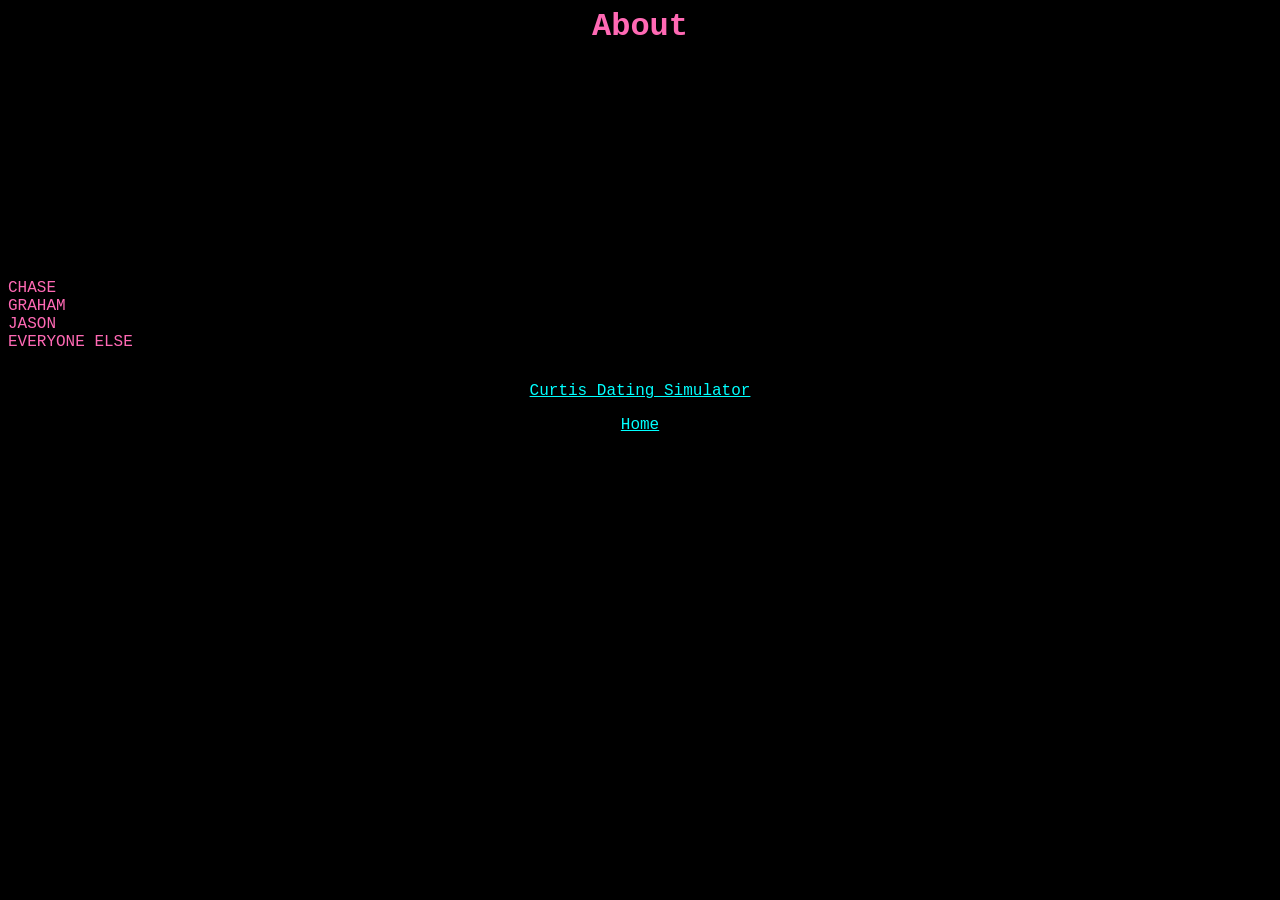
==== about.html @ c74c1b11 "Add files via upload" ====
<html><head><title>About</title><link rel="stylesheet" href="style.css"></head><body>
<h1>About</h1>
<marquee direction="up" height="300">
CHASE<br>GRAHAM<br>JASON<br>EVERYONE ELSE<br>
</marquee>
<p><a href="curtis.html">Curtis Dating Simulator</a></p>
<a href="index.html">Home</a>
</body></html>
---- style.css ----
body{
background:black;
color:hotpink;
font-family:Courier New, monospace;
text-align:center;
}
a{color:cyan;}
.rainbow{
animation:rainbow 3s infinite;
}
@keyframes rainbow{
0%{color:red;}20%{color:orange;}40%{color:yellow;}60%{color:green;}80%{color:blue;}100%{color:violet;}
}
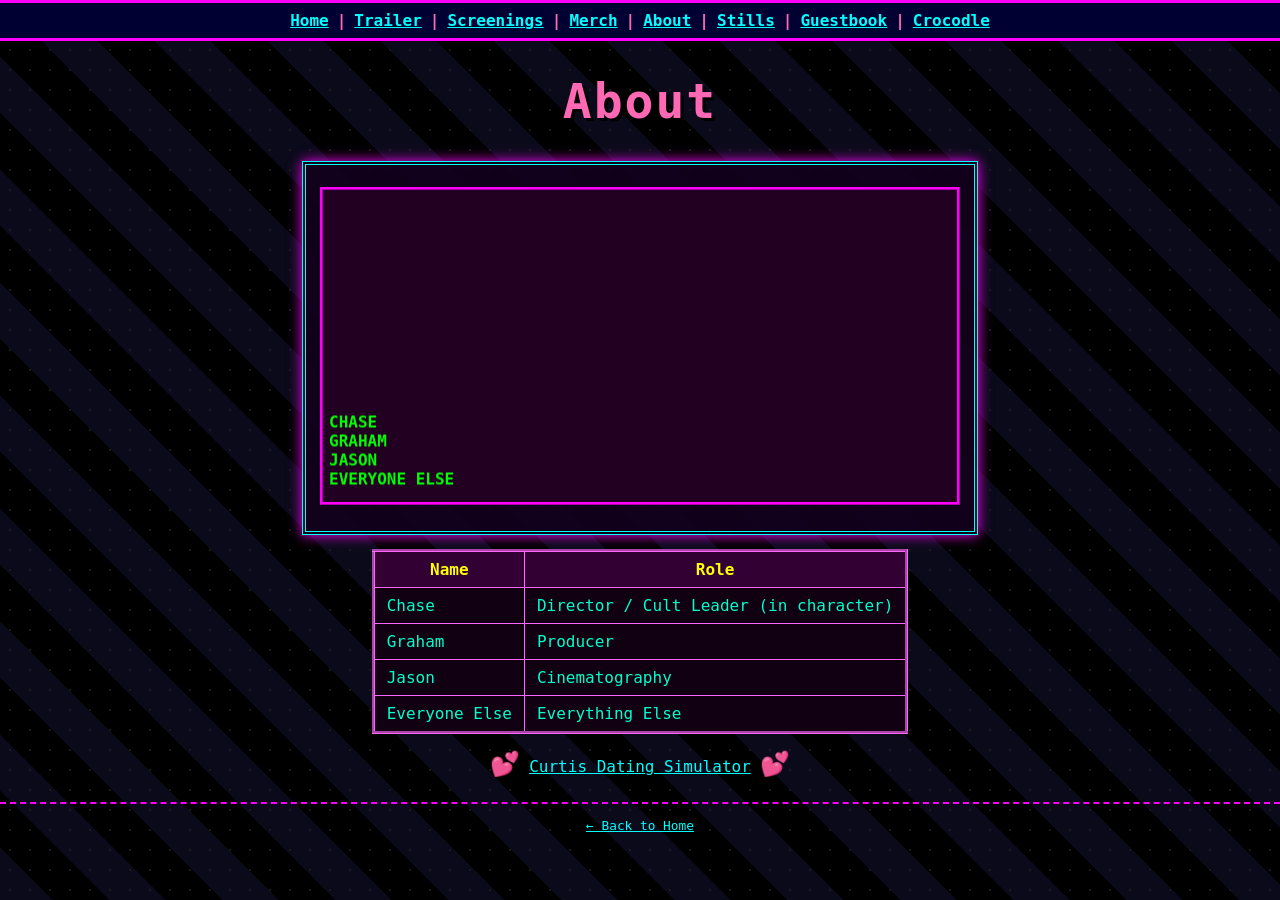
==== commit 44445419: "Add files via upload" ====
--- a/about.html
+++ b/about.html
@@ -1,8 +1,32 @@
-<html><head><title>About</title><link rel="stylesheet" href="style.css"></head><body>
-<h1>About</h1>
+<!DOCTYPE html>
+<html><head><title>About // Crocodile Dose</title><link rel="stylesheet" href="style.css"></head>
+<body>
+<center>
+<div class="navbar">
+<a href="index.html">Home</a>|<a href="trailer.html">Trailer</a>|<a href="screenings.html">Screenings</a>|<a href="merch.html">Merch</a>|<a href="about.html">About</a>|<a href="stills.html">Stills</a>|<a href="guestbook.html">Guestbook</a>|<a href="wordle.html">Crocodle</a>
+</div>
+
+<h1 class="rainbow">About</h1>
+
+<div class="box">
 <marquee direction="up" height="300">
 CHASE<br>GRAHAM<br>JASON<br>EVERYONE ELSE<br>
 </marquee>
-<p><a href="curtis.html">Curtis Dating Simulator</a></p>
-<a href="index.html">Home</a>
-</body></html>+</div>
+
+<table class="retro">
+<tr><th>Name</th><th>Role</th></tr>
+<tr><td>Chase</td><td>Director / Cult Leader (in character)</td></tr>
+<tr><td>Graham</td><td>Producer</td></tr>
+<tr><td>Jason</td><td>Cinematography</td></tr>
+<tr><td>Everyone Else</td><td>Everything Else</td></tr>
+</table>
+
+<p><span class="spin" style="font-size:1.5em;">💕</span> <a href="curtis.html">Curtis Dating Simulator</a> <span class="spin" style="font-size:1.5em;">💕</span></p>
+
+<footer class="retro-footer">
+<a href="index.html">← Back to Home</a>
+</footer>
+</center>
+<script src="script.js"></script>
+</body></html>
--- a/style.css
+++ b/style.css
@@ -1,13 +1,211 @@
+/* ============================================
+   CROCODILE DOSE — 1998 GEOCITIES EDITION
+   ============================================ */
+
 body{
-background:black;
-color:hotpink;
-font-family:Courier New, monospace;
-text-align:center;
-}
-a{color:cyan;}
+  background-color:#000000;
+  background-image:
+    radial-gradient(circle, #1a1a1a 1px, transparent 1px),
+    repeating-linear-gradient(45deg, #0a0a1a 0, #0a0a1a 40px, #000 40px, #000 80px);
+  background-size: 20px 20px, 113px 113px;
+  color:hotpink;
+  font-family: "Comic Sans MS", "Comic Sans", cursive, monospace;
+  text-align:center;
+  cursor: url('data:image/svg+xml;utf8,<svg xmlns="http://www.w3.org/2000/svg" width="24" height="24"><text y="18" font-size="20">🐊</text></svg>') 12 12, auto;
+  margin:0;
+  padding:0;
+}
+
+a{color:cyan; text-decoration:underline;}
+a:hover{color:yellow; background:magenta;}
+a:visited{color:#dd88ff;}
+
+/* ---------- HEADINGS ---------- */
 .rainbow{
-animation:rainbow 3s infinite;
+  font-size:3em;
+  text-shadow: 3px 3px 0 #000;
+  animation:rainbow 3s infinite, wiggle 1.2s ease-in-out infinite;
+  letter-spacing:2px;
 }
 @keyframes rainbow{
-0%{color:red;}20%{color:orange;}40%{color:yellow;}60%{color:green;}80%{color:blue;}100%{color:violet;}
-}+  0%{color:red;}20%{color:orange;}40%{color:yellow;}60%{color:lime;}80%{color:cyan;}100%{color:magenta;}
+}
+@keyframes wiggle{
+  0%,100%{transform:rotate(-2deg) scale(1);}
+  50%{transform:rotate(2deg) scale(1.03);}
+}
+
+/* ---------- BLINK (since <blink> is dead, long live CSS) ---------- */
+.blink{
+  animation: blink 1s step-start infinite;
+  color:yellow;
+  font-weight:bold;
+}
+@keyframes blink{
+  50%{ visibility:hidden; }
+}
+
+/* ---------- MARQUEES ---------- */
+marquee{
+  background:#220022;
+  border:3px ridge magenta;
+  padding:6px;
+  color:#0f0;
+  font-weight:bold;
+  margin:8px auto;
+  max-width:700px;
+}
+
+/* ---------- CONTAINERS / TABLES (classic geocities boxing) ---------- */
+.box{
+  border:4px double #00ffff;
+  background:rgba(20,0,30,0.85);
+  max-width:640px;
+  margin:14px auto;
+  padding:14px;
+  box-shadow:0 0 12px #ff00ff;
+}
+table.retro{
+  margin:14px auto;
+  border-collapse:collapse;
+  background:#110011;
+  border:3px outset #ff66ff;
+}
+table.retro td, table.retro th{
+  border:1px solid #ff66ff;
+  padding:8px 12px;
+  color:#00ffcc;
+}
+table.retro th{
+  background:#330033;
+  color:yellow;
+}
+
+/* ---------- NAV BAR ---------- */
+.navbar{
+  background:#000033;
+  border-top:3px solid #ff00ff;
+  border-bottom:3px solid #ff00ff;
+  padding:8px;
+  margin-bottom:10px;
+  font-weight:bold;
+}
+.navbar a{ margin:0 8px; }
+
+/* ---------- HIT COUNTER ---------- */
+.counter-wrap{
+  display:inline-block;
+  background:#000;
+  border:2px inset #888;
+  padding:6px 10px;
+  margin:10px auto;
+}
+.counter-digits{
+  font-family:"Courier New", monospace;
+  background:#000;
+  color:#0f0;
+  letter-spacing:4px;
+  font-size:1.6em;
+  padding:2px 8px;
+  border:1px solid #0f0;
+}
+.counter-label{
+  font-size:0.7em;
+  color:#aaa;
+  display:block;
+}
+
+/* ---------- BADGES (best viewed in, webring, etc) ---------- */
+.badge-row{
+  display:flex;
+  flex-wrap:wrap;
+  justify-content:center;
+  gap:10px;
+  margin:16px auto;
+  max-width:700px;
+}
+.badge{
+  background:linear-gradient(180deg,#333,#000);
+  border:2px solid #0ff;
+  color:#0ff;
+  font-size:0.75em;
+  padding:6px 10px;
+  font-family:"Courier New", monospace;
+}
+
+/* ---------- SPARKLES / STARS ---------- */
+.sparkle{
+  position:fixed;
+  pointer-events:none;
+  font-size:18px;
+  animation: sparkle-fall linear forwards;
+  z-index:9999;
+}
+@keyframes sparkle-fall{
+  0%{ transform:translateY(0) rotate(0deg); opacity:1; }
+  100%{ transform:translateY(40px) rotate(360deg); opacity:0; }
+}
+
+/* ---------- SPINNING / DANCING ICONS ---------- */
+.spin{ display:inline-block; animation:spin 2s linear infinite; }
+@keyframes spin{ from{transform:rotate(0deg);} to{transform:rotate(360deg);} }
+
+.dance{ display:inline-block; animation:dance 0.6s ease-in-out infinite; }
+@keyframes dance{
+  0%,100%{ transform:translateY(0) rotate(-8deg); }
+  50%{ transform:translateY(-14px) rotate(8deg); }
+}
+
+.flame{ display:inline-block; animation:flame 0.4s ease-in-out infinite alternate; }
+@keyframes flame{
+  0%{ transform:scale(1) skewX(-3deg); }
+  100%{ transform:scale(1.1) skewX(3deg); }
+}
+
+/* ---------- CONSTRUCTION STRIPE BAR ---------- */
+.construction-bar{
+  height:26px;
+  max-width:640px;
+  margin:14px auto;
+  background:repeating-linear-gradient(45deg,#ffcc00,#ffcc00 12px,#000 12px,#000 24px);
+  animation:barmove 1s linear infinite;
+  border:2px solid #000;
+}
+@keyframes barmove{
+  from{ background-position:0 0; }
+  to{ background-position:34px 0; }
+}
+
+/* ---------- GUESTBOOK ---------- */
+textarea, input[type=text]{
+  font-family:"Comic Sans MS", cursive;
+  background:#000;
+  color:#0f0;
+  border:2px inset #0f0;
+}
+button, input[type=submit]{
+  font-family:"Comic Sans MS", cursive;
+  background:linear-gradient(180deg,#ff66ff,#990099);
+  color:#fff;
+  border:2px outset #ff66ff;
+  padding:6px 14px;
+  font-weight:bold;
+  cursor:pointer;
+}
+button:hover, input[type=submit]:hover{ background:linear-gradient(180deg,#ff99ff,#cc00cc); }
+
+.gb-entry{
+  text-align:left;
+  border-bottom:1px dashed #ff66ff;
+  padding:6px 4px;
+  color:#00ffcc;
+}
+.gb-entry b{ color:yellow; }
+
+footer.retro-footer{
+  margin-top:24px;
+  padding:14px;
+  font-size:0.8em;
+  color:#888;
+  border-top:2px dashed #ff00ff;
+}
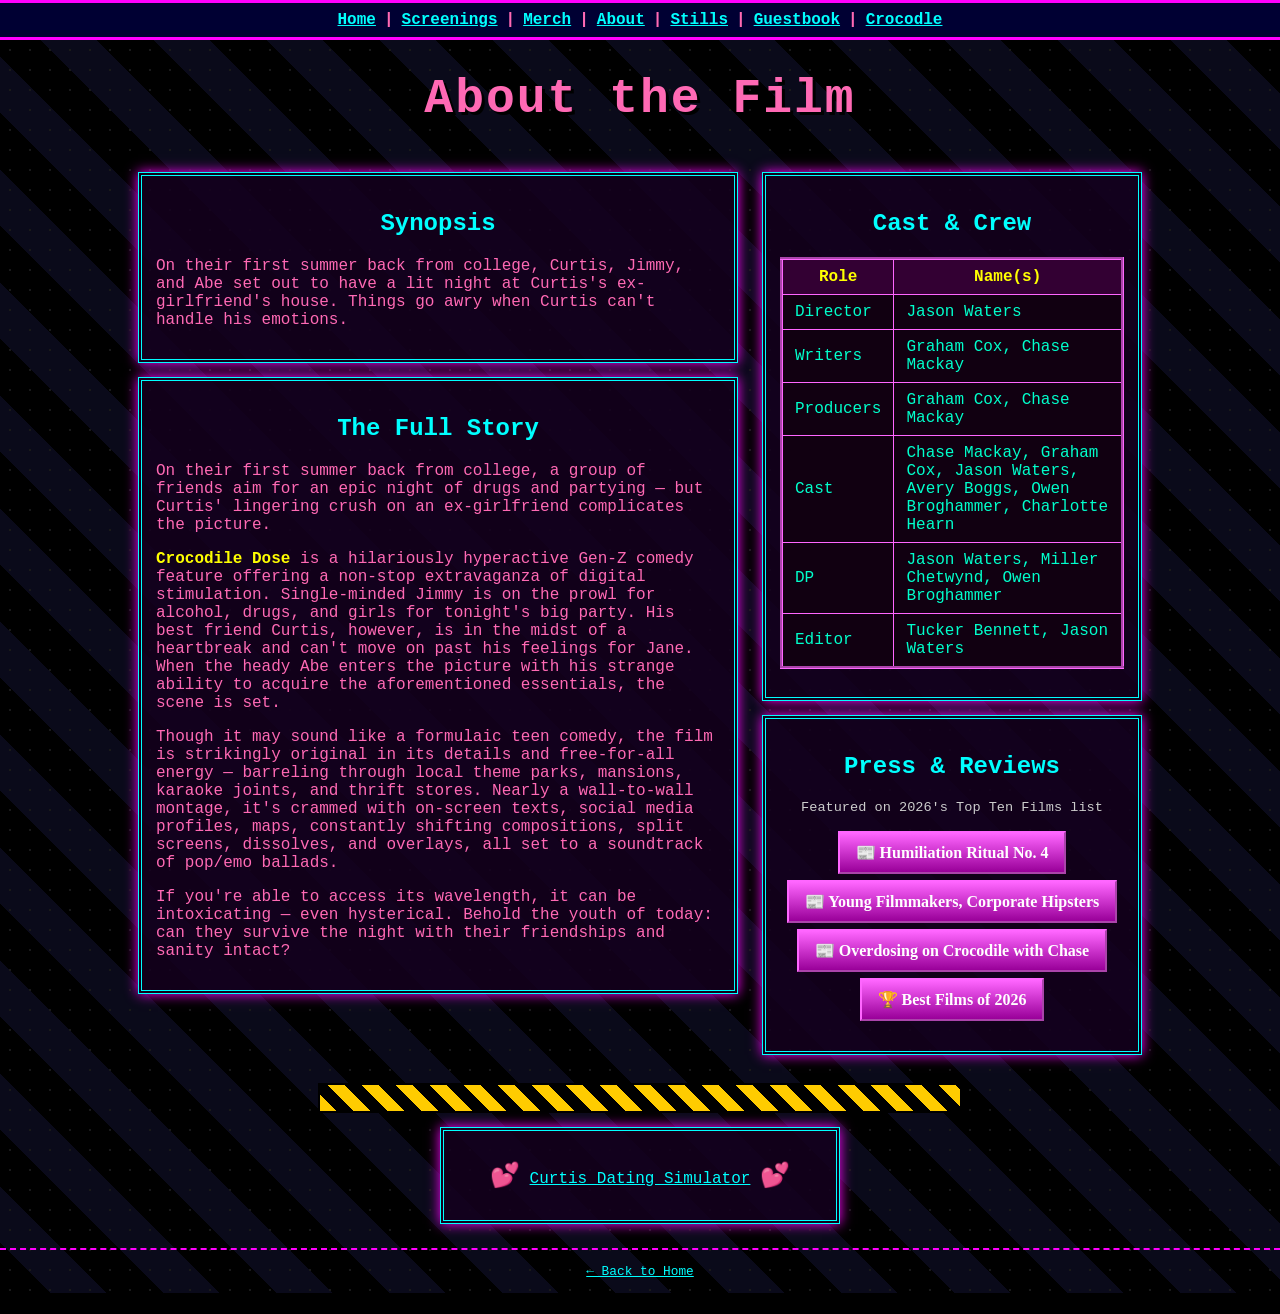
==== commit a13180a3: "Add files via upload" ====
--- a/about.html
+++ b/about.html
@@ -3,26 +3,61 @@
 <body>
 <center>
 <div class="navbar">
-<a href="index.html">Home</a>|<a href="trailer.html">Trailer</a>|<a href="screenings.html">Screenings</a>|<a href="merch.html">Merch</a>|<a href="about.html">About</a>|<a href="stills.html">Stills</a>|<a href="guestbook.html">Guestbook</a>|<a href="wordle.html">Crocodle</a>
+<a href="index.html">Home</a>|<a href="screenings.html">Screenings</a>|<a href="merch.html">Merch</a>|<a href="about.html">About</a>|<a href="stills.html">Stills</a>|<a href="guestbook.html">Guestbook</a>|<a href="wordle.html">Crocodle</a>
 </div>
 
-<h1 class="rainbow">About</h1>
+<h1 class="rainbow">About the Film</h1>
+
+<div class="about-columns">
+
+<div class="about-col-main">
+<div class="box">
+<h2 style="color:#0ff;">Synopsis</h2>
+<p style="text-align:left;">On their first summer back from college, Curtis, Jimmy, and Abe set out to have a lit night at Curtis's ex-girlfriend's house. Things go awry when Curtis can't handle his emotions.</p>
+</div>
+
+<div class="box" style="text-align:left;">
+<h2 style="color:#0ff; text-align:center;">The Full Story</h2>
+<p>On their first summer back from college, a group of friends aim for an epic night of drugs and partying — but Curtis' lingering crush on an ex-girlfriend complicates the picture.</p>
+<p><span class="blink">Crocodile Dose</span> is a hilariously hyperactive Gen-Z comedy feature offering a non-stop extravaganza of digital stimulation. Single-minded Jimmy is on the prowl for alcohol, drugs, and girls for tonight's big party. His best friend Curtis, however, is in the midst of a heartbreak and can't move on past his feelings for Jane. When the heady Abe enters the picture with his strange ability to acquire the aforementioned essentials, the scene is set.</p>
+<p>Though it may sound like a formulaic teen comedy, the film is strikingly original in its details and free-for-all energy — barreling through local theme parks, mansions, karaoke joints, and thrift stores. Nearly a wall-to-wall montage, it's crammed with on-screen texts, social media profiles, maps, constantly shifting compositions, split screens, dissolves, and overlays, all set to a soundtrack of pop/emo ballads.</p>
+<p>If you're able to access its wavelength, it can be intoxicating — even hysterical. Behold the youth of today: can they survive the night with their friendships and sanity intact?</p>
+</div>
+</div>
+
+<div class="about-col-side">
+<div class="box">
+<h2 style="color:#0ff;">Cast &amp; Crew</h2>
+<table class="retro">
+<tr><th>Role</th><th>Name(s)</th></tr>
+<tr><td>Director</td><td>Jason Waters</td></tr>
+<tr><td>Writers</td><td>Graham Cox, Chase Mackay</td></tr>
+<tr><td>Producers</td><td>Graham Cox, Chase Mackay</td></tr>
+<tr><td>Cast</td><td>Chase Mackay, Graham Cox, Jason Waters, Avery Boggs, Owen Broghammer, Charlotte Hearn</td></tr>
+<tr><td>DP</td><td>Jason Waters, Miller Chetwynd, Owen Broghammer</td></tr>
+<tr><td>Editor</td><td>Tucker Bennett, Jason Waters</td></tr>
+</table>
+</div>
 
 <div class="box">
-<marquee direction="up" height="300">
-CHASE<br>GRAHAM<br>JASON<br>EVERYONE ELSE<br>
-</marquee>
+<h2 style="color:#0ff;">Press &amp; Reviews</h2>
+<p style="font-size:0.85em; color:#ccc;">Featured on 2026's Top Ten Films list</p>
+<p>
+<a href="https://open.substack.com/pub/aclight/p/humiliation-ritual-no-4-pt-1-crocodile?utm_campaign=post&utm_medium=web" target="_blank" class="nobudge-btn" style="display:block; margin:6px auto; width:fit-content;">📰 Humiliation Ritual No. 4</a>
+<a href="https://open.substack.com/pub/vintageviolence/p/young-filmmakers-corporate-hipsters?r=6uu09s&utm_campaign=post&utm_medium=web" target="_blank" class="nobudge-btn" style="display:block; margin:6px auto; width:fit-content;">📰 Young Filmmakers, Corporate Hipsters</a>
+<a href="https://open.substack.com/pub/sunnipetals/p/overdosing-on-crocodile-with-chase?r=6uu09s&utm_campaign=post&utm_medium=web" target="_blank" class="nobudge-btn" style="display:block; margin:6px auto; width:fit-content;">📰 Overdosing on Crocodile with Chase</a>
+<a href="https://open.substack.com/pub/vintageviolence/p/the-best-films-of-2026?r=6uu09s&utm_campaign=post&utm_medium=web" target="_blank" class="nobudge-btn" style="display:block; margin:6px auto; width:fit-content;">🏆 Best Films of 2026</a>
+</p>
+</div>
 </div>
 
-<table class="retro">
-<tr><th>Name</th><th>Role</th></tr>
-<tr><td>Chase</td><td>Director / Cult Leader (in character)</td></tr>
-<tr><td>Graham</td><td>Producer</td></tr>
-<tr><td>Jason</td><td>Cinematography</td></tr>
-<tr><td>Everyone Else</td><td>Everything Else</td></tr>
-</table>
+</div>
 
+<div class="construction-bar"></div>
+
+<div class="box" style="max-width:400px;">
 <p><span class="spin" style="font-size:1.5em;">💕</span> <a href="curtis.html">Curtis Dating Simulator</a> <span class="spin" style="font-size:1.5em;">💕</span></p>
+</div>
 
 <footer class="retro-footer">
 <a href="index.html">← Back to Home</a>
--- a/style.css
+++ b/style.css
@@ -60,10 +60,11 @@
 .box{
   border:4px double #00ffff;
   background:rgba(20,0,30,0.85);
-  max-width:640px;
+  max-width:800px;
   margin:14px auto;
   padding:14px;
   box-shadow:0 0 12px #ff00ff;
+  box-sizing:border-box;
 }
 table.retro{
   margin:14px auto;
@@ -80,6 +81,240 @@
   background:#330033;
   color:yellow;
 }
+
+video{
+  max-width:100%;
+  height:auto;
+}
+
+/* ---------- ABOUT PAGE COLUMNS ---------- */
+.about-columns{
+  display:flex;
+  flex-wrap:wrap;
+  justify-content:center;
+  align-items:flex-start;
+  gap:24px;
+  max-width:1100px;
+  width:94%;
+  margin:14px auto;
+}
+.about-col-main{ flex:1 1 480px; max-width:600px; }
+.about-col-side{ flex:1 1 320px; max-width:380px; }
+
+/* ---------- STILLS GALLERY ---------- */
+.stills-grid{
+  display:grid;
+  grid-template-columns:repeat(3, 1fr);
+  gap:16px;
+  max-width:900px;
+  margin:16px auto;
+  padding:0 10px;
+}
+.still-thumb{
+  border:3px solid #ff66ff;
+  border-radius:8px;
+  overflow:hidden;
+  cursor:pointer;
+  box-shadow:0 0 12px 2px rgba(255,0,255,0.5);
+  transition: transform 0.2s ease, box-shadow 0.2s ease;
+}
+.still-thumb:hover{
+  transform:scale(1.05);
+  box-shadow:0 0 20px 4px rgba(0,255,255,0.75);
+}
+.still-thumb img{
+  width:100%;
+  height:180px;
+  object-fit:cover;
+  display:block;
+}
+@media (max-width:700px){
+  .stills-grid{ grid-template-columns:repeat(2,1fr); }
+}
+
+.lightbox-overlay{
+  display:none;
+  position:fixed;
+  top:0; left:0; right:0; bottom:0;
+  background:rgba(0,0,0,0.92);
+  z-index:9999;
+  align-items:center;
+  justify-content:center;
+  flex-direction:column;
+  cursor:zoom-out;
+}
+.lightbox-overlay.active{ display:flex; }
+.lightbox-overlay img{
+  max-width:90vw;
+  max-height:80vh;
+  border:4px double #00ffff;
+  box-shadow:0 0 30px 8px rgba(255,0,255,0.7);
+  cursor:default;
+}
+.lightbox-close{
+  color:#0ff;
+  font-family:"Courier New", monospace;
+  font-weight:bold;
+  font-size:1.2em;
+  margin-bottom:16px;
+  cursor:pointer;
+  padding:8px 16px;
+  border:2px solid #0ff;
+  background:#000;
+}
+.lightbox-close:hover{ background:#0ff; color:#000; }
+
+/* ---------- MERCH GRID ---------- */
+.merch-grid{
+  display:grid;
+  grid-template-columns:repeat(4, 1fr);
+  gap:20px;
+  max-width:960px;
+  margin:20px auto;
+  padding:0 10px;
+}
+.merch-item{
+  background:#ffd6ec;
+  border:3px solid #ff66ff;
+  border-radius:10px;
+  padding:14px 10px 16px;
+  box-shadow:0 0 14px 2px rgba(255,0,255,0.55);
+  transition: transform 0.25s ease, box-shadow 0.25s ease;
+  position:relative;
+  z-index:1;
+}
+.merch-item:hover{
+  transform:scale(1.04);
+  box-shadow:0 0 26px 6px rgba(0,255,255,0.75);
+  z-index:5;
+}
+.merch-item img{
+  width:100%;
+  height:auto;
+  display:block;
+  border-radius:6px;
+  filter: drop-shadow(0 0 10px rgba(255,255,255,0.85));
+  transition: transform 0.25s ease, filter 0.25s ease;
+}
+.merch-item:hover img{
+  transform:scale(1.18);
+  filter: drop-shadow(0 0 18px rgba(255,255,255,1));
+}
+.merch-name{
+  margin-top:10px;
+  font-size:0.85em;
+  font-weight:bold;
+  color:#990099;
+  font-family:"Comic Sans MS", cursive;
+}
+@media (max-width:700px){
+  .merch-grid{ grid-template-columns:repeat(2,1fr); }
+}
+
+/* ---------- MERCH SCROLL COLUMN ---------- */
+.merch-col{
+  display:flex;
+  flex-direction:column;
+  align-items:center;
+  gap:10px;
+  flex:0 0 240px;
+}
+.merch-banner{
+  background:linear-gradient(180deg,#ff66ff,#990099);
+  border:2px solid #0ff;
+  color:yellow;
+  font-weight:bold;
+  font-size:0.85em;
+  padding:6px 10px;
+  white-space:nowrap;
+}
+.merch-col-link{
+  display:flex;
+  flex-direction:column;
+  align-items:center;
+  gap:10px;
+  text-decoration:none;
+}
+.merch-scroll-box{
+  width:220px;
+  height:600px;
+  position:relative;
+  overflow:visible;
+  clip-path: inset(0 -70px 0 -70px);
+  border:4px double #00ffff;
+  background:#ffd6ec;
+  box-shadow:0 0 12px #ff00ff;
+}
+.merch-scroll-track{
+  display:flex;
+  flex-direction:column;
+  align-items:center;
+  gap:60px;
+  padding:40px 0;
+  position:relative;
+  will-change: transform;
+}
+.merch-scroll-track img{
+  width:170px;
+  height:auto;
+  display:block;
+  filter: drop-shadow(0 0 10px red);
+  animation: rainbowglow 4s linear infinite;
+}
+.merch-scroll-track img:nth-child(2n){ animation-delay: -1s; }
+.merch-scroll-track img:nth-child(3n){ animation-delay: -2s; }
+.merch-scroll-track img:nth-child(4n){ animation-delay: -3s; }
+@keyframes rainbowglow{
+  0%{ filter: drop-shadow(0 0 10px red); }
+  16.6%{ filter: drop-shadow(0 0 10px orange); }
+  33.3%{ filter: drop-shadow(0 0 10px yellow); }
+  50%{ filter: drop-shadow(0 0 10px lime); }
+  66.6%{ filter: drop-shadow(0 0 10px cyan); }
+  83.3%{ filter: drop-shadow(0 0 10px blue); }
+  100%{ filter: drop-shadow(0 0 10px magenta); }
+}
+
+.box:has(video){
+  width:fit-content;
+  max-width:100%;
+}
+
+/* ---------- HOMEPAGE COLUMNS ---------- */
+.homepage-columns{
+  display:flex;
+  flex-wrap:wrap;
+  justify-content:center;
+  align-items:flex-start;
+  gap:30px;
+  max-width:1400px;
+  width:94%;
+  margin:14px auto;
+}
+.poster-col{
+  display:flex;
+  flex-direction:column;
+  align-items:center;
+  gap:10px;
+  flex:0 0 240px;
+}
+.poster-img{
+  width:100%;
+  max-width:280px;
+  border:4px double #00ffff;
+  box-shadow:0 0 12px #ff00ff;
+}
+.nobudge-btn{
+  display:inline-block;
+  background:linear-gradient(180deg,#ff66ff,#990099);
+  color:#fff !important;
+  border:2px outset #ff66ff;
+  padding:10px 16px;
+  font-weight:bold;
+  text-decoration:none;
+  font-family:"Comic Sans MS", cursive;
+}
+.nobudge-btn:hover{ background:linear-gradient(180deg,#ff99ff,#cc00cc); }
+.content-col{ flex:0 1 800px; max-width:800px; }
 
 /* ---------- NAV BAR ---------- */
 .navbar{
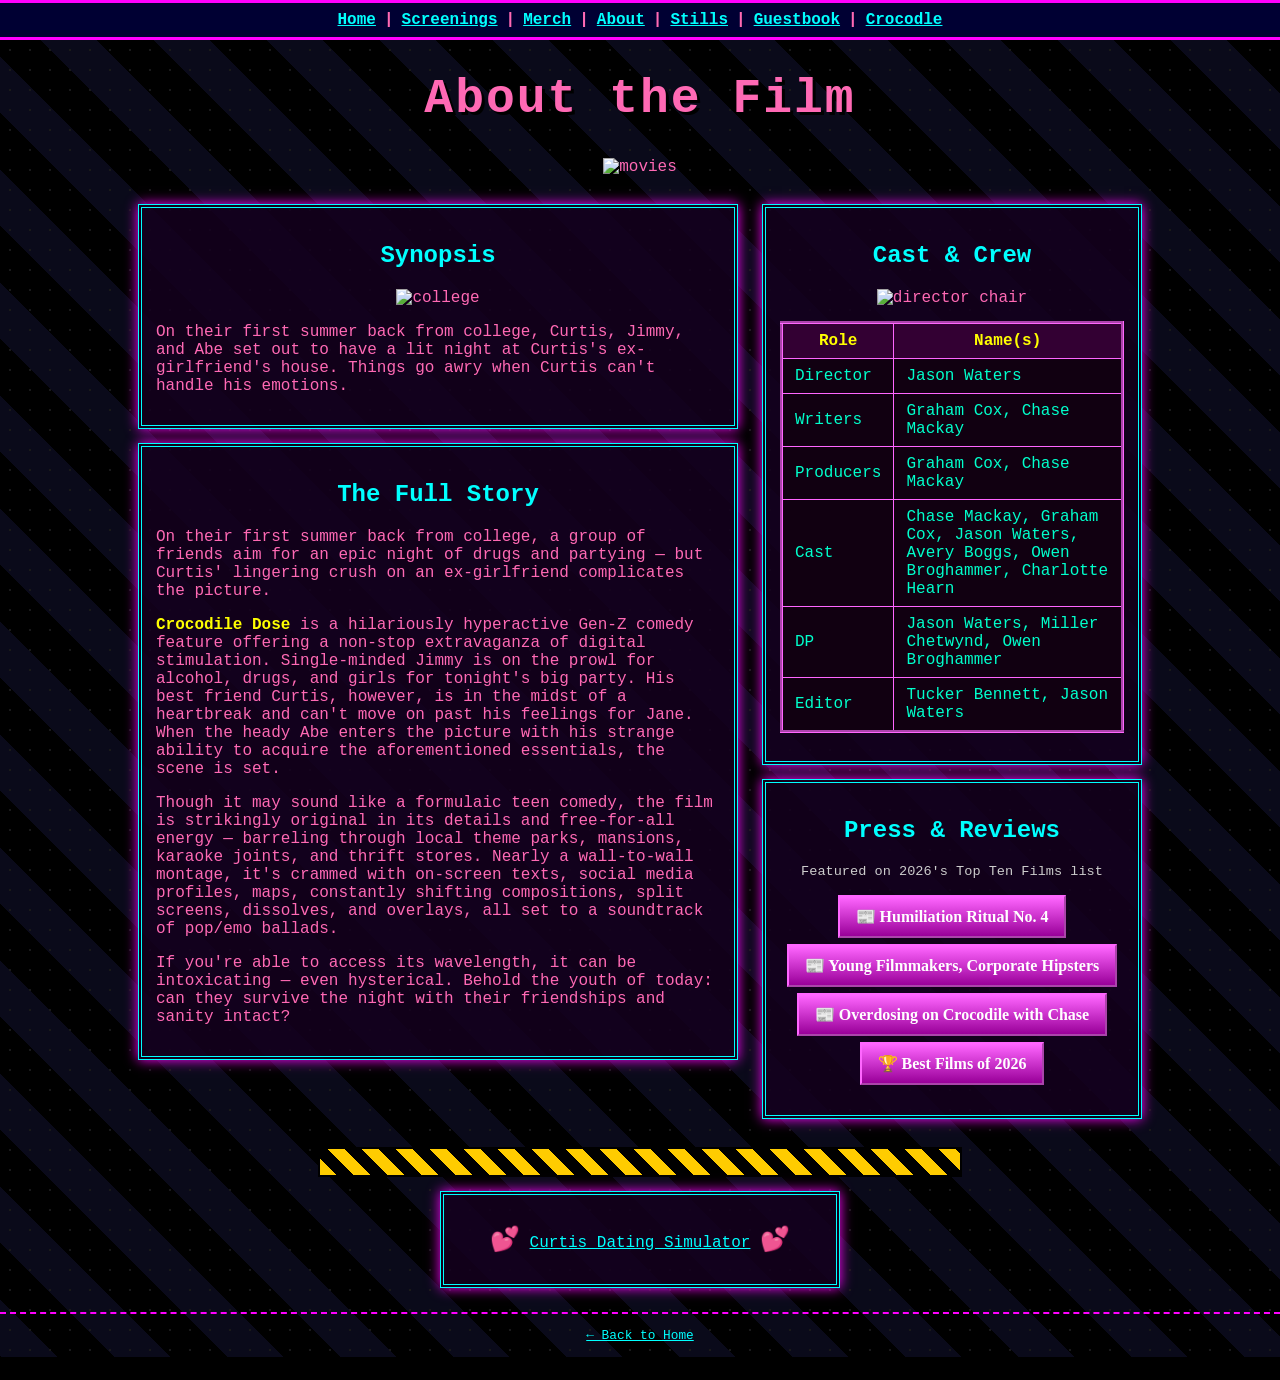
==== commit 4cc64576: "Add files via upload" ====
--- a/about.html
+++ b/about.html
@@ -7,12 +7,14 @@
 </div>
 
 <h1 class="rainbow">About the Film</h1>
+<img src="gifs/EMUGP2YULA2THLZWEDKBGGZECGZGCRQN.gif" alt="movies" width="120">
 
 <div class="about-columns">
 
 <div class="about-col-main">
 <div class="box">
 <h2 style="color:#0ff;">Synopsis</h2>
+<img src="gifs/NOSVPPTZPF3NUMBTHDAWAE4XFI7QSVCA.gif" alt="college" width="100">
 <p style="text-align:left;">On their first summer back from college, Curtis, Jimmy, and Abe set out to have a lit night at Curtis's ex-girlfriend's house. Things go awry when Curtis can't handle his emotions.</p>
 </div>
 
@@ -28,6 +30,7 @@
 <div class="about-col-side">
 <div class="box">
 <h2 style="color:#0ff;">Cast &amp; Crew</h2>
+<img src="gifs/3XYGRCTYT5QEY5UFXWW6JL3QOXQQCOCI.gif" alt="director chair" width="80">
 <table class="retro">
 <tr><th>Role</th><th>Name(s)</th></tr>
 <tr><td>Director</td><td>Jason Waters</td></tr>
--- a/style.css
+++ b/style.css
@@ -211,6 +211,21 @@
   .merch-grid{ grid-template-columns:repeat(2,1fr); }
 }
 
+/* ---------- GIF OVERLAYS (decorative, don't affect layout) ---------- */
+.gif-overlay-wrap{
+  position:relative;
+  display:inline-block;
+}
+.gif-overlay{
+  position:absolute;
+  pointer-events:none;
+  z-index:5;
+}
+.gif-tr{ top:-18px; right:-55px; }
+.gif-tl{ top:-18px; left:-55px; }
+.gif-br{ bottom:-18px; right:-55px; }
+.gif-bl{ bottom:-18px; left:-55px; }
+
 /* ---------- MERCH SCROLL COLUMN ---------- */
 .merch-col{
   display:flex;
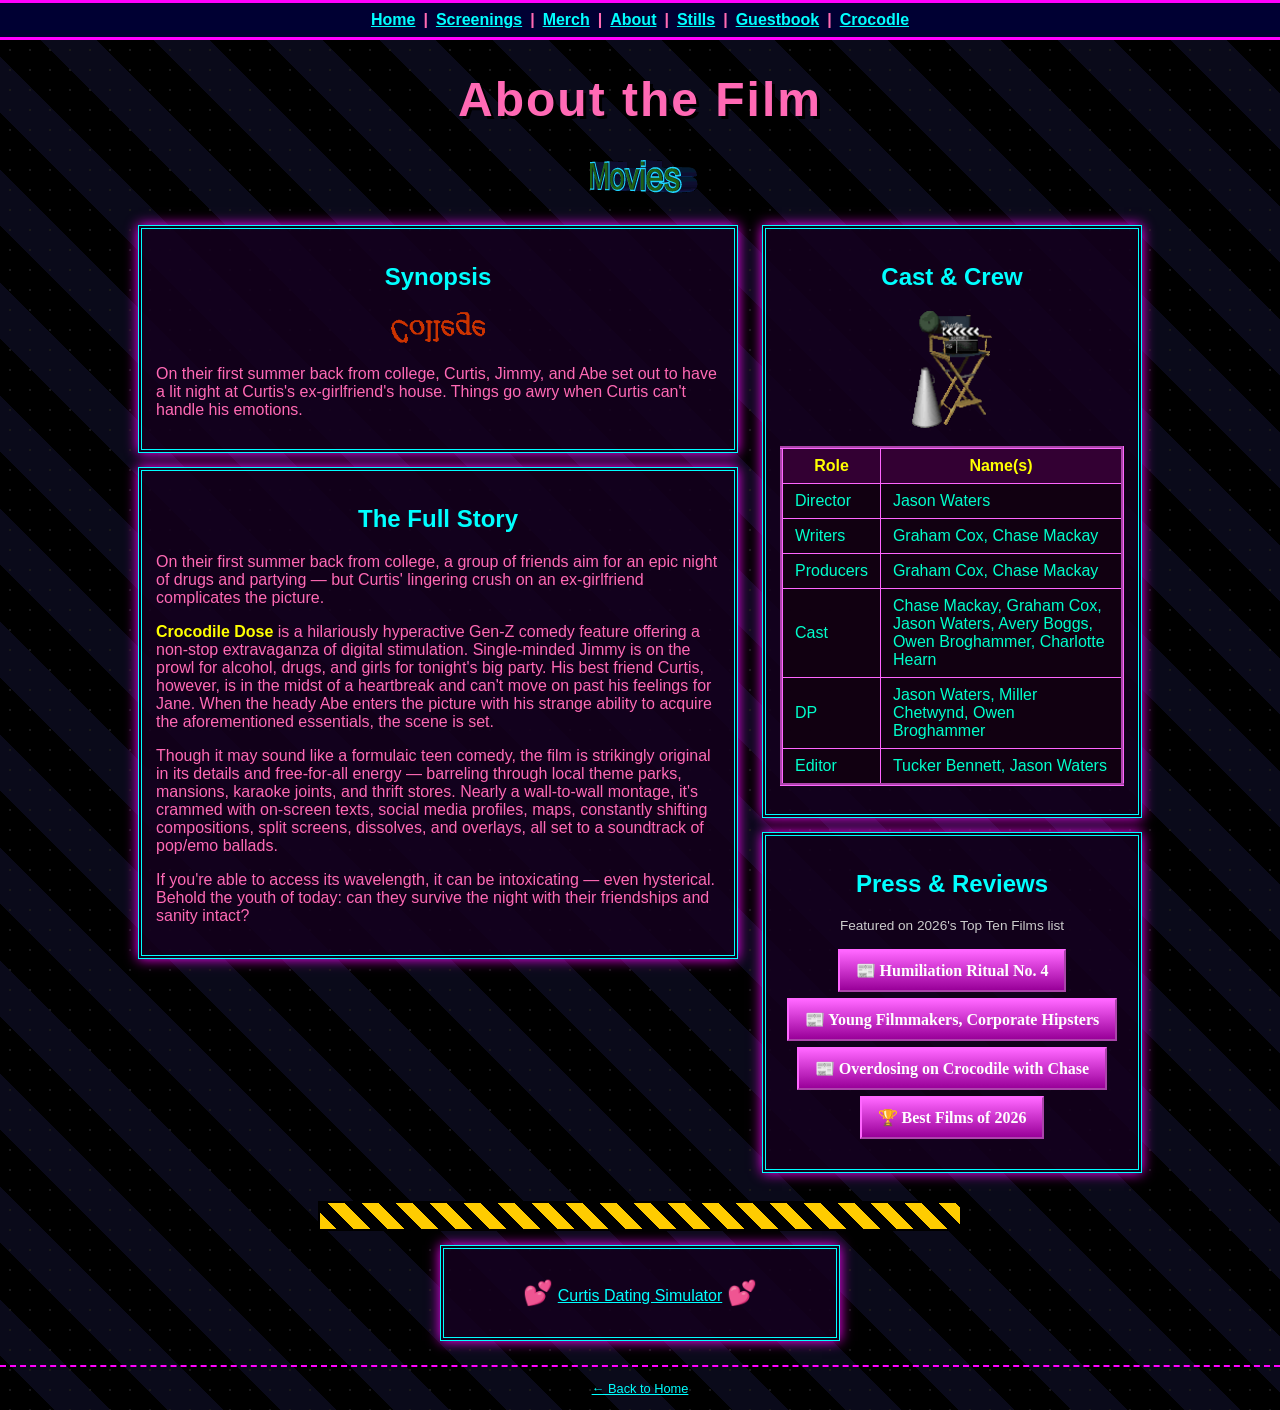
==== commit 6399b94d: "Add files via upload" ====
--- a/about.html
+++ b/about.html
@@ -1,5 +1,6 @@
 <!DOCTYPE html>
-<html><head><title>About // Crocodile Dose</title><link rel="stylesheet" href="style.css"></head>
+<html><head><title>About // Crocodile Dose</title><meta name="viewport" content="width=device-width, initial-scale=1.0">
+<link rel="stylesheet" href="style.css"></head>
 <body>
 <center>
 <div class="navbar">
--- a/style.css
+++ b/style.css
@@ -9,7 +9,7 @@
     repeating-linear-gradient(45deg, #0a0a1a 0, #0a0a1a 40px, #000 40px, #000 80px);
   background-size: 20px 20px, 113px 113px;
   color:hotpink;
-  font-family: "Comic Sans MS", "Comic Sans", cursive, monospace;
+  font-family: "Comic Sans MS", "Comic Sans", "Comic Neue", Arial, sans-serif;
   text-align:center;
   cursor: url('data:image/svg+xml;utf8,<svg xmlns="http://www.w3.org/2000/svg" width="24" height="24"><text y="18" font-size="20">🐊</text></svg>') 12 12, auto;
   margin:0;
@@ -19,6 +19,30 @@
 a{color:cyan; text-decoration:underline;}
 a:hover{color:yellow; background:magenta;}
 a:visited{color:#dd88ff;}
+
+html{
+  overflow-x:hidden;
+  max-width:100%;
+}
+
+/* ---------- MOBILE-ONLY FIXES (scoped to small screens, desktop unaffected) ---------- */
+@media (max-width: 768px){
+  .navbar{
+    padding:10px 6px;
+    line-height:2.4;
+  }
+  .navbar a{
+    display:inline-block;
+    padding:6px 4px;
+    font-size:1.05em;
+  }
+  .rainbow{
+    font-size:2em;
+  }
+  marquee{
+    font-size:0.9em;
+  }
+}
 
 /* ---------- HEADINGS ---------- */
 .rainbow{
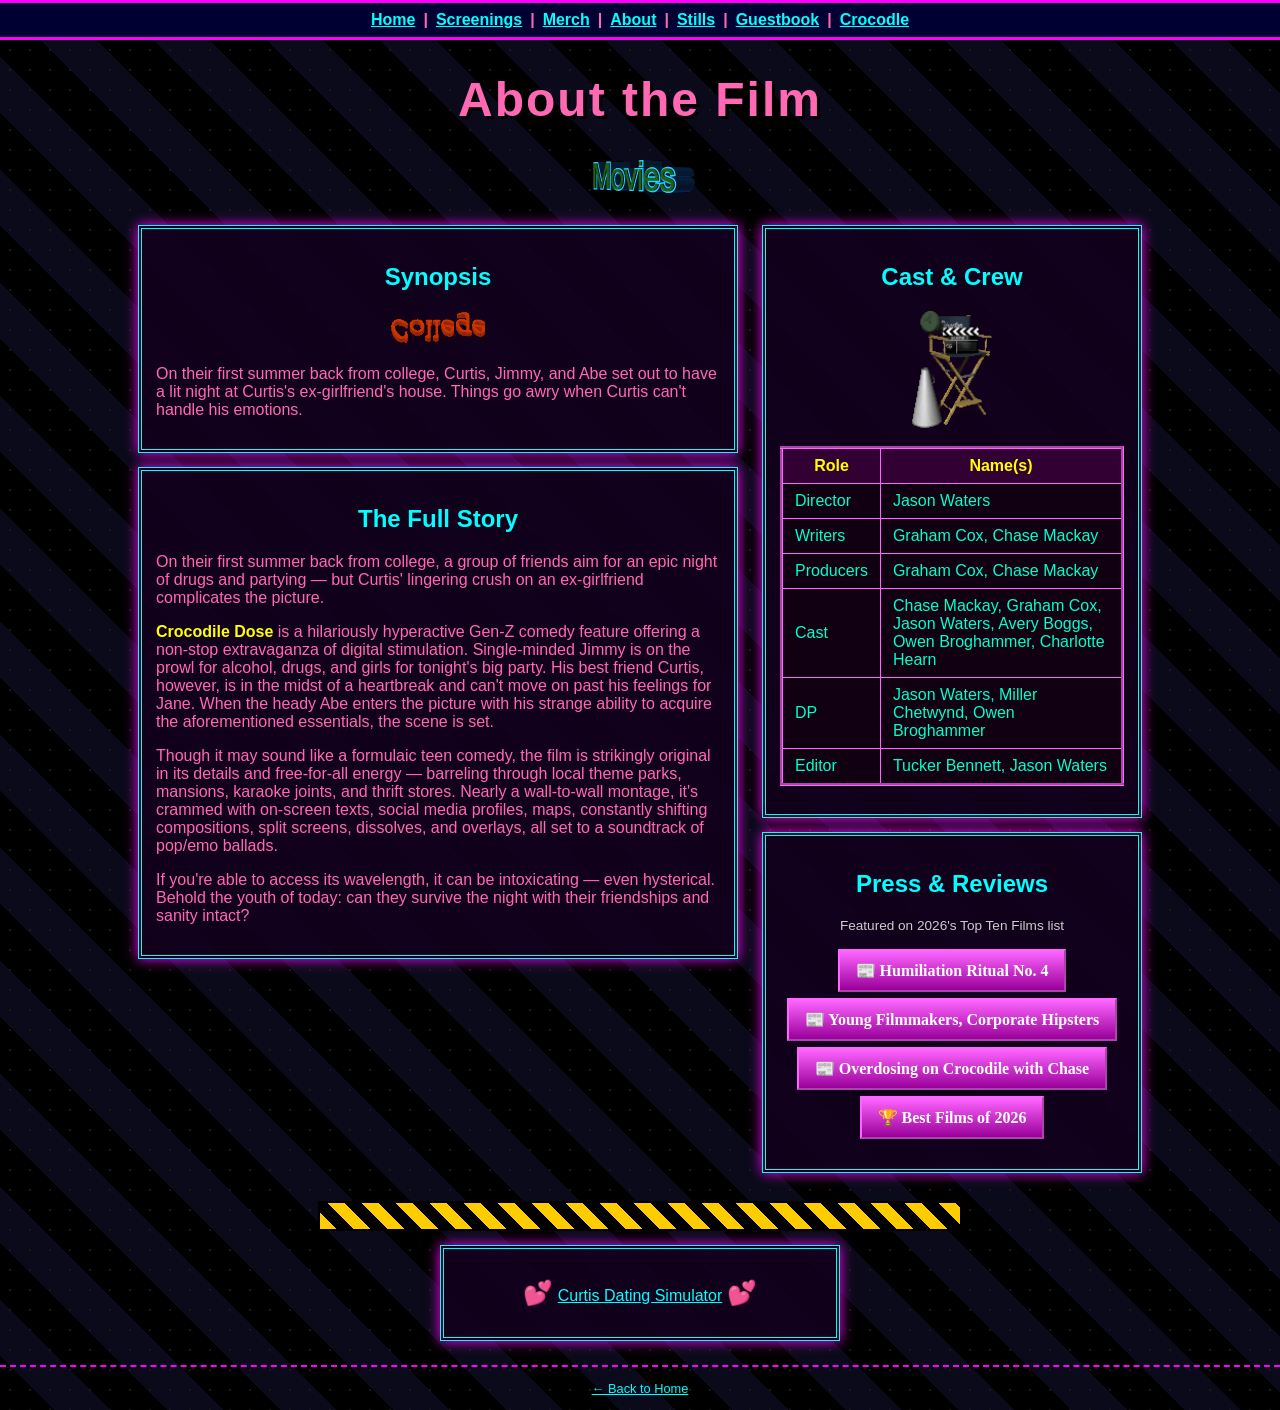
==== commit 89f804cf: "Add files via upload" ====
--- a/about.html
+++ b/about.html
@@ -1,5 +1,7 @@
 <!DOCTYPE html>
-<html><head><title>About // Crocodile Dose</title><meta name="viewport" content="width=device-width, initial-scale=1.0">
+<html><head><title>About the Film | Crocodile Dose</title><meta name="viewport" content="width=device-width, initial-scale=1.0">
+<meta name="description" content="Learn about Crocodile Dose — cast, crew, synopsis, and press coverage for the hyperactive Gen-Z comedy feature film directed by Jason Waters.">
+<link rel="canonical" href="https://crocodiledose.com/about.html">
 <link rel="stylesheet" href="style.css"></head>
 <body>
 <center>
